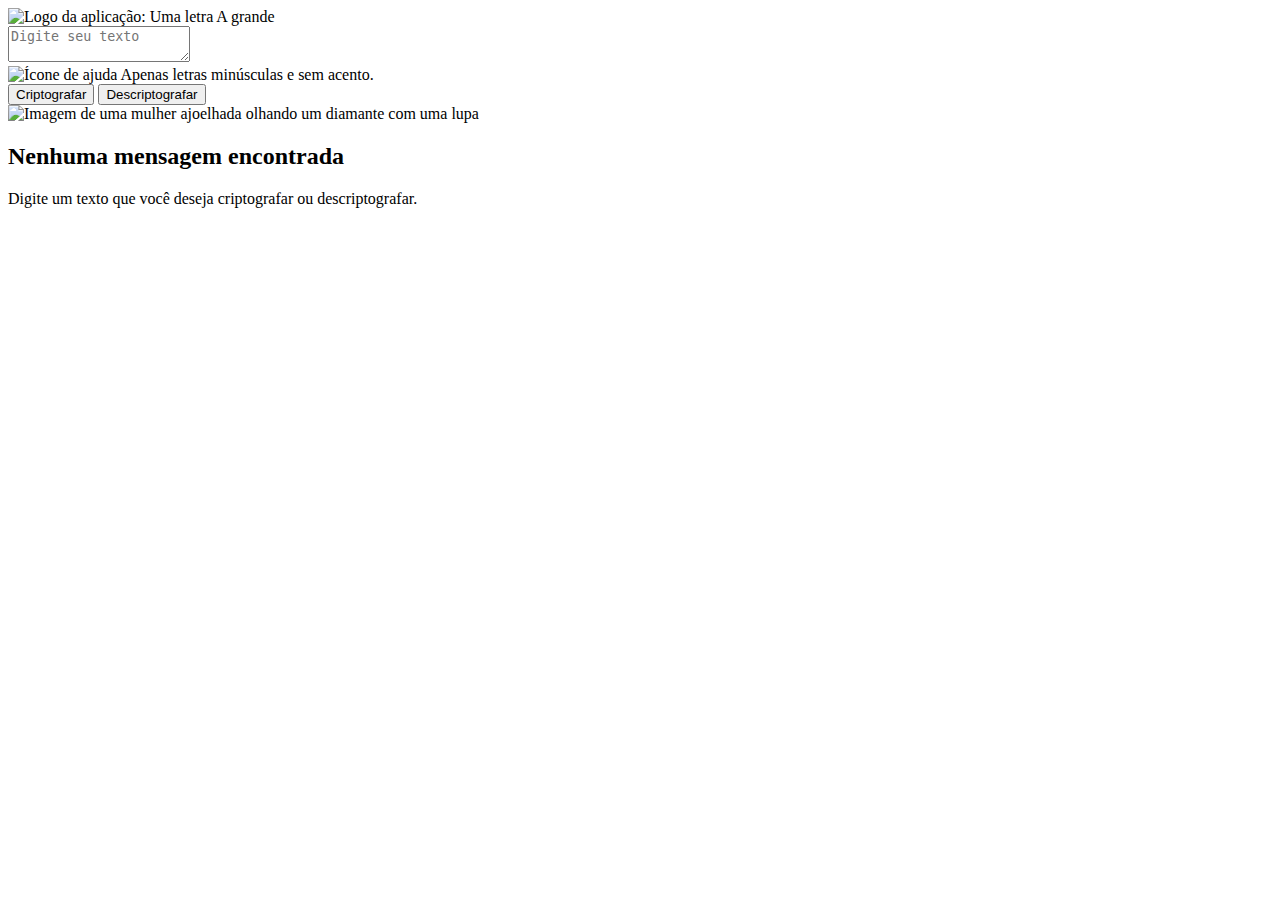
==== index.html @ 7b88fa70 "folders change location" ====
<!DOCTYPE html>
<html lang="en">
  <head>
    <meta charset="UTF-8" />
    <meta name="viewport" content="width=device-width, initial-scale=1.0" />
    <link rel="stylesheet" href="./styles/style.css" />
    <title>Decodificador</title>
  </head>
  <body>
    <div class="container">
      <header>
        <img
          class="container__img"
          src="./assets/logo.svg"
          alt="Logo da aplicação: Uma letra A grande"
        />
      </header>
      <div class="main__content__wrapper">
        <div>
          <textarea
            id="input__textarea"
            placeholder="Digite seu texto"
          ></textarea>

          <div class="btn__group">
            <div class="img_wrapper">
              <img src="./assets/icon_question.svg" alt="Ícone de ajuda" />
              <span>Apenas letras minúsculas e sem acento.</span>
            </div>
            <div class="action__buttons">
              <button
                id="botaoCriptografar"
                class="criptButton"
                onclick="criptografar()"
              >
                Criptografar
              </button>
              <button id="botaoDescriptografar" onclick="descriptografar()">
                Descriptografar
              </button>
            </div>
          </div>
        </div>
        <div class="content__wrapper">
          <div id="content__response">
            <div id="content__message">
              <img
                src="./assets/not_found.svg"
                alt="Imagem de uma mulher ajoelhada olhando um diamante com uma lupa"
              />
              <div>
                <h2>Nenhuma mensagem encontrada</h2>
                <p>
                  Digite um texto que você deseja criptografar ou
                  descriptografar.
                </p>
              </div>
            </div>

            <textarea disabled id="resposta__criptografada"></textarea>
          </div>
          <button id="botaoCopiar" onclick="copiarTexto()">Copiar</button>
        </div>
      </div>
    </div>

    <script src="./script.js"></script>
  </body>
</html>
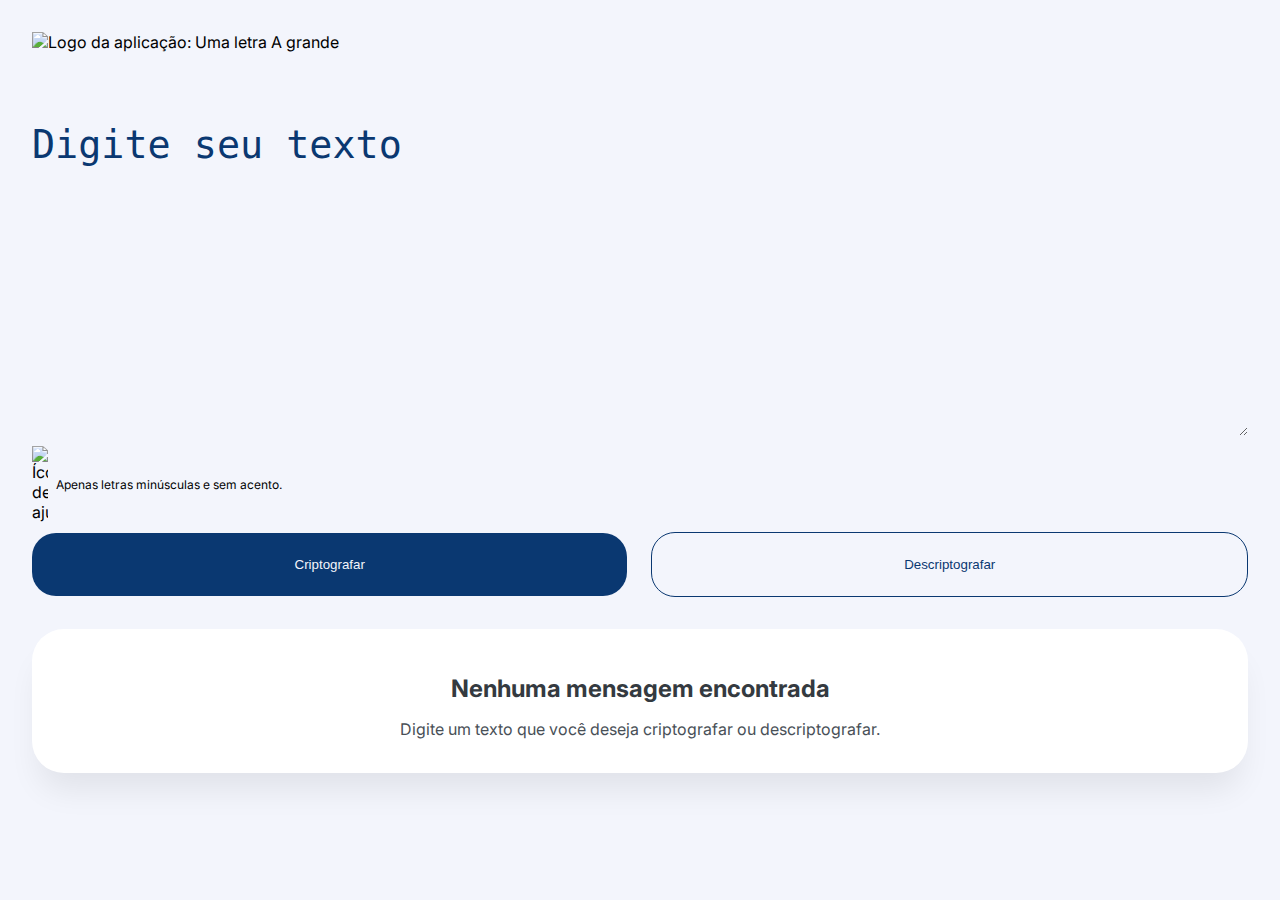
==== commit 534afbb4: "folders change location" ====
--- a/index.html
+++ b/index.html
@@ -3,7 +3,7 @@
   <head>
     <meta charset="UTF-8" />
     <meta name="viewport" content="width=device-width, initial-scale=1.0" />
-    <link rel="stylesheet" href="./styles/style.css" />
+    <link rel="stylesheet" href="/src/styles/style.css" />
     <title>Decodificador</title>
   </head>
   <body>
--- a/src/styles/style.css
+++ b/src/styles/style.css
@@ -0,0 +1,261 @@
+@import url('https://fonts.googleapis.com/css2?family=Inter:wght@400;500&display=swap');
+
+:root {
+  --light-blue: #f3f5fc;
+  --gray-500: #343a40;
+  --gray-400: #495057;
+  --dark-blue: #0a3871;
+  --dark-blue-300: #0a3871;
+}
+
+* {
+  margin: 0;
+  padding: 0;
+  box-sizing: border-box;
+}
+
+body,
+html {
+  background-color: var(--light-blue);
+  font-family: 'Inter', 'sans-serif';
+}
+
+.container {
+  padding: 2rem;
+  display: flex;
+  flex-direction: column;
+  gap: 8px;
+  height: 100vh;
+  width: 100%;
+}
+
+.container > header {
+  margin-bottom: 3.5rem;
+}
+
+.container .main__content__wrapper textarea {
+  width: 100%;
+  border: 0;
+  outline: none;
+  background-color: transparent;
+  font-size: 2.4rem;
+  color: var(--dark-blue);
+  line-height: 150%;
+}
+
+.container .main__content__wrapper textarea::placeholder {
+  color: var(--dark-blue);
+}
+
+.container .img_wrapper {
+  display: flex;
+  gap: 8px;
+  align-items: center;
+}
+.container .img_wrapper span {
+  font-size: 12px;
+}
+.container .img_wrapper img {
+  width: 1rem;
+}
+
+.container .main__content__wrapper .btn__group {
+  display: flex;
+  gap: 0.6rem;
+  align-items: flex-start;
+  flex-direction: column;
+  margin-top: 0.4rem;
+}
+
+button {
+  color: var(--dark-blue-300);
+}
+
+.container .main__content__wrapper .btn__group button {
+  width: 100%;
+  border-radius: 1.5rem;
+  outline: none;
+  background-color: var(--dark-blue);
+  color: var(--light-blue);
+  padding: 1.5rem;
+  border: none;
+  transition: all 0.3s;
+}
+
+.container .btn__group .main__content__wrapper button:first-child:hover {
+  filter: opacity(0.8);
+}
+
+.container .btn__group .action__buttons button:last-child,
+.content__wrapper button {
+  width: 100%;
+  border-radius: 1.5rem;
+  outline: none;
+  background-color: transparent;
+  padding: 1.5rem;
+  color: var(--dark-blue-300);
+  border: 1px solid var(--dark-blue-300);
+  transition: all 0.3s;
+}
+
+.content__wrapper button:hover {
+  background-color: var(--dark-blue-300);
+  opacity: 0.85;
+  color: var(--light-blue);
+}
+
+.content__wrapper #content__response #content__message {
+  display: flex;
+  justify-content: center;
+  height: 100%;
+}
+.content__wrapper #content__response {
+  height: 100%;
+  min-width: 34.25rem;
+}
+
+.container .btn__group .action__buttons button:last-child:hover {
+  background-color: var(--dark-blue-300);
+  opacity: 0.85;
+  color: var(--light-blue);
+}
+
+/* 
+.container .btn__group button:hover {
+  opacity: 0.85;
+} */
+
+.container .content__wrapper {
+  border-radius: 2rem;
+  margin: 2rem 0;
+  line-height: 150%;
+  background-color: white;
+  box-shadow: 0px 24px 32px -8px rgba(0, 0, 0, 0.08);
+  display: flex;
+  padding: 2rem;
+  flex-direction: column;
+  gap: 2rem;
+}
+.container .content__wrapper h2 {
+  font-weight: 700;
+  text-align: center;
+  margin: 1rem 0;
+  color: var(--gray-500);
+  align-self: stretch;
+}
+
+.container .content__wrapper p {
+  text-align: center;
+  font-size: 1em;
+  font-weight: 400;
+  color: var(--gray-400);
+}
+
+@media (min-width: 375px) {
+  .container .btn__group {
+    display: flex;
+    /* gap: 1.5rem; */
+    align-items: flex-start;
+    flex-direction: col;
+    margin-top: 0.4rem;
+  }
+  .main__content__wrapper .content__wrapper div img {
+    display: none;
+  }
+
+  .main__content__wrapper .btn__group .action__buttons {
+    display: flex;
+    gap: 1.5rem;
+    align-items: center;
+    flex-direction: column;
+    width: 100%;
+  }
+
+  .container .main__content__wrapper textarea {
+    height: 13rem;
+  }
+}
+@media (min-width: 768px) {
+  .container .btn__group {
+    display: flex;
+
+    align-items: flex-start;
+    flex-direction: col;
+    margin-top: 0.4rem;
+  }
+
+  .container .main__content__wrapper .btn__group .img_wrapper {
+    display: flex;
+    align-items: center;
+    flex-direction: row;
+  }
+
+  .container .img_wrapper img {
+    width: 1rem;
+  }
+  .main__content__wrapper .content__wrapper div img {
+    display: none;
+  }
+
+  .main__content__wrapper .btn__group .action__buttons {
+    display: flex;
+    gap: 1.5rem;
+    align-items: center;
+    flex-direction: row;
+    width: 100%;
+  }
+
+  .container .main__content__wrapper textarea {
+    height: 20rem;
+  }
+}
+
+@media (min-width: 1440px) {
+  .main__content__wrapper {
+    margin: 0 8rem;
+    display: flex;
+    gap: 4rem;
+    height: 100%;
+    justify-content: space-between;
+  }
+
+  .container .btn__group {
+    display: flex;
+    /* gap: 0.5rem; */
+    align-items: flex-start;
+    flex-direction: col;
+    margin-top: 0.4rem;
+    margin-bottom: 2rem;
+  }
+
+  .main__content__wrapper > div:first-child {
+    flex: 1;
+  }
+
+  .main__content__wrapper div:first-child {
+    display: flex;
+    flex-direction: column;
+    justify-content: space-between;
+  }
+
+  .main__content__wrapper .content__wrapper {
+    margin: 0px;
+    display: flex;
+    justify-content: space-between;
+    align-items: flex-end;
+  }
+
+  .main__content__wrapper .content__wrapper div img {
+    margin-bottom: 2rem;
+    display: block;
+    margin: 0 auto;
+    width: 50%;
+  }
+
+  .container .main__content__wrapper textarea {
+    min-height: 640px;
+    max-height: 640px;
+    min-width: 768px;
+    max-width: 768px;
+  }
+}
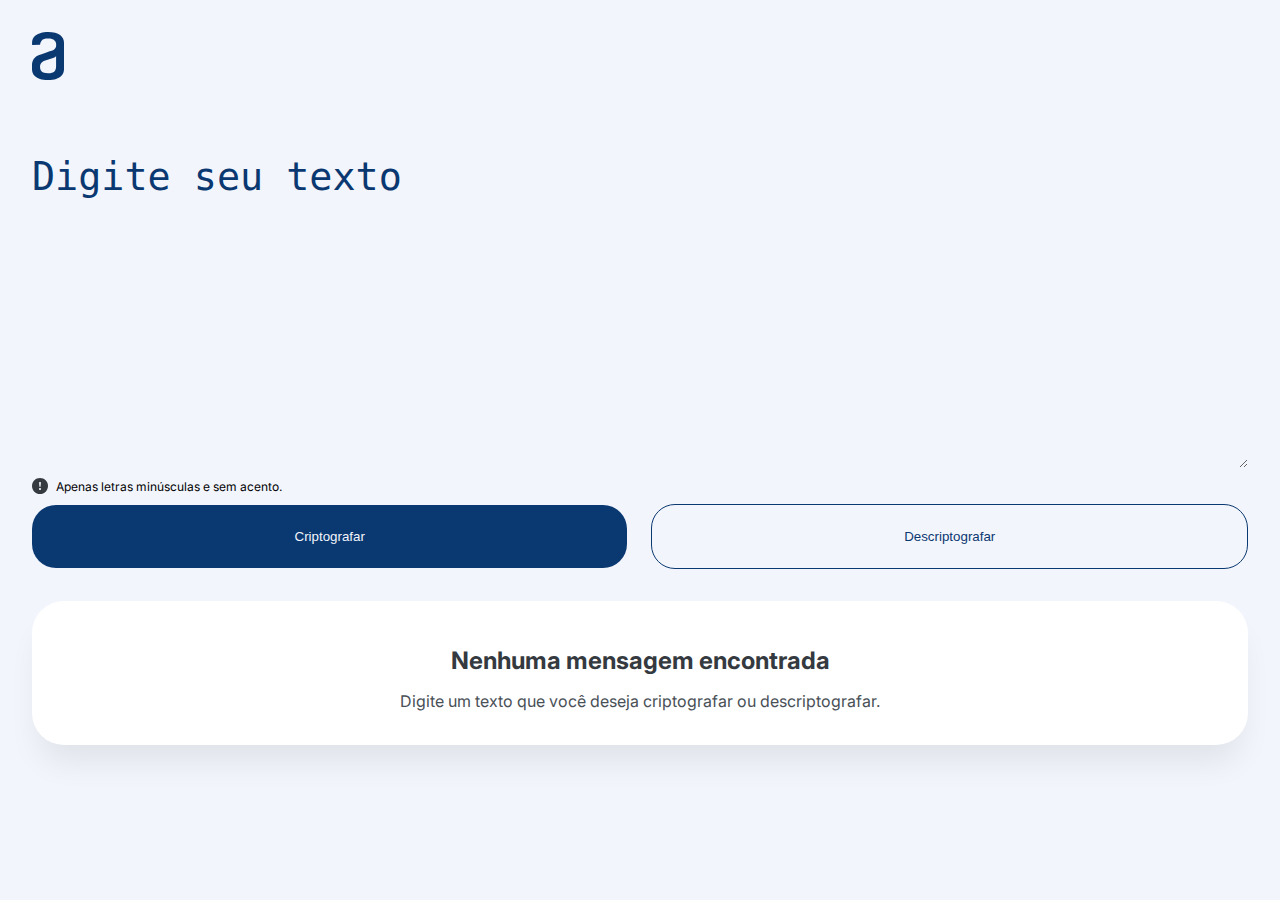
==== commit a09491be: "path altered" ====
--- a/index.html
+++ b/index.html
@@ -11,7 +11,7 @@
       <header>
         <img
           class="container__img"
-          src="./assets/logo.svg"
+          src="./src/assets/logo.svg"
           alt="Logo da aplicação: Uma letra A grande"
         />
       </header>
@@ -24,7 +24,7 @@
 
           <div class="btn__group">
             <div class="img_wrapper">
-              <img src="./assets/icon_question.svg" alt="Ícone de ajuda" />
+              <img src="/src/assets/icon_question.svg" alt="Ícone de ajuda" />
               <span>Apenas letras minúsculas e sem acento.</span>
             </div>
             <div class="action__buttons">
@@ -45,7 +45,7 @@
           <div id="content__response">
             <div id="content__message">
               <img
-                src="./assets/not_found.svg"
+                src="./src/assets/not_found.svg"
                 alt="Imagem de uma mulher ajoelhada olhando um diamante com uma lupa"
               />
               <div>
